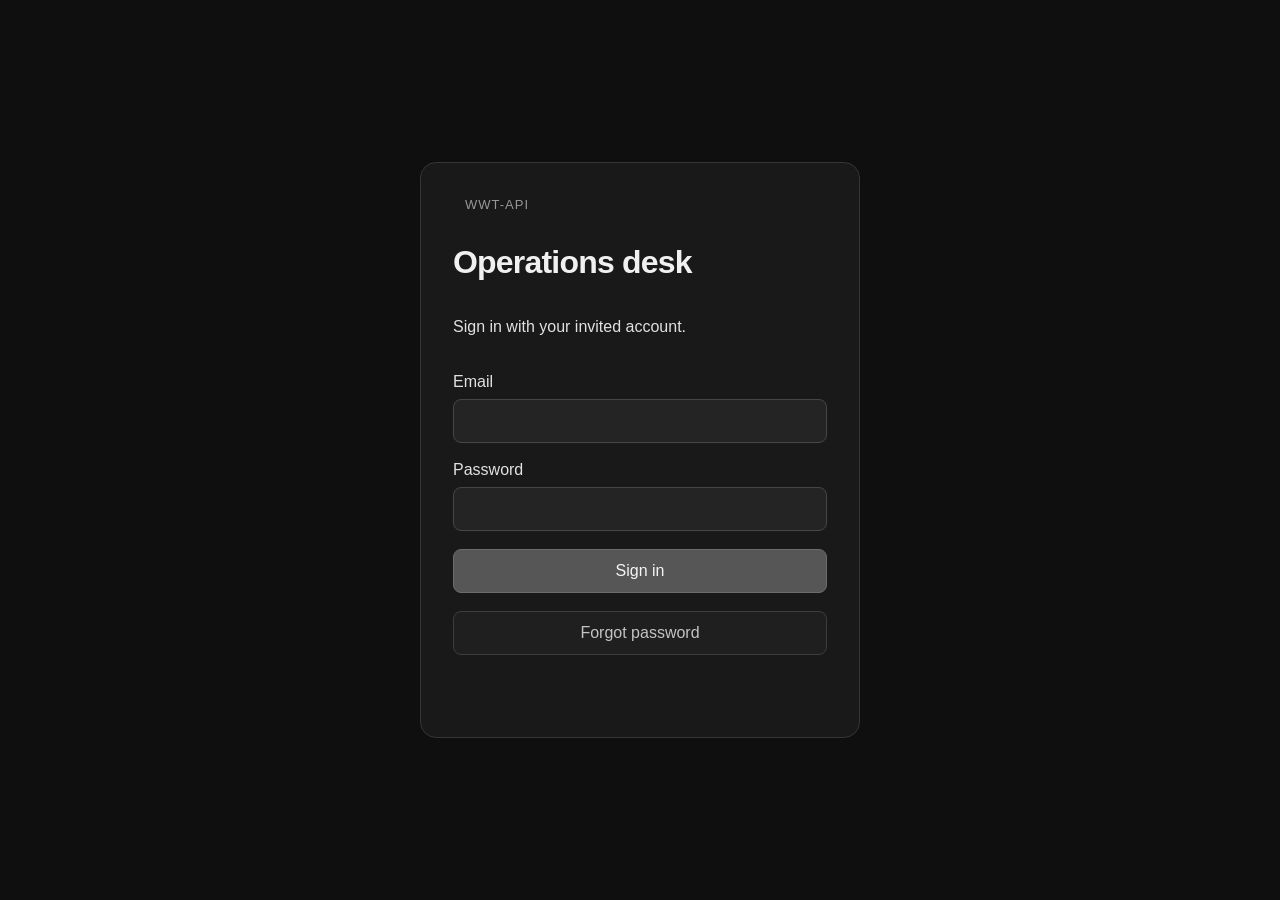
==== index.html @ 9b1de180 "Publish dashboard assets" ====
<!doctype html>
<html lang="en">
<head>
  <meta name="referrer" content="no-referrer">
  <meta http-equiv="Content-Security-Policy" content="default-src 'self'; script-src 'self'; style-src 'self'; connect-src https://lnjakwvacwsaixdguojm.supabase.co; img-src 'self' data:; object-src 'none'; base-uri 'none'; form-action 'self'">
  <meta charset="utf-8"><meta name="viewport" content="width=device-width,initial-scale=1"><meta name="color-scheme" content="dark">
  <title>Operations desk</title><link rel="stylesheet" href="./style.css"><link rel="stylesheet" href="./dark.css"><link rel="stylesheet" href="./cloud.css"><script src="./cloud.js" type="module"></script>
</head>
<body>
  <aside class="sidebar">
    <a class="brand" href="./"><span class="brand-mark" aria-hidden="true"><svg viewBox="0 0 24 24"><rect x="3" y="3" width="7" height="7" rx="1.5"/><rect x="14" y="3" width="7" height="7" rx="1.5"/><rect x="3" y="14" width="7" height="7" rx="1.5"/><path d="M14 14h7v7h-7z"/></svg></span><span>Operations desk<small>Production operations</small></span></a>
    <p class="eyebrow">Overview</p>
    <nav aria-label="Main navigation">
      <button class="nav active" data-view="open" data-section="flags"><svg viewBox="0 0 24 24" aria-hidden="true"><path d="M5 21V4m0 0c5-4 9 4 14 0v10c-5 4-9-4-14 0"/></svg><span class="nav-label">Flags</span><span id="nav-count" class="nav-count">—</span></button>
      <button class="nav" data-view="salesforce" data-section="salesforce"><svg viewBox="0 0 24 24" aria-hidden="true"><path d="M6 18a4 4 0 0 1-1-7.9A6 6 0 0 1 16.5 8 5 5 0 0 1 18 18Z"/></svg><span class="nav-label">Salesforce</span><span id="sf-nav-count" class="nav-count">—</span></button>
    </nav>
    <div class="sidebar-foot"><p class="eyebrow">Current scope</p><span id="sidebar-scope">WPC · L4 · Rack &amp; Stack</span><span class="readonly-dot">Read only</span></div>
  </aside>
  <main>
    <header class="compact-header"><div><p class="eyebrow">Operations overview</p><h1 id="workspace-label">Flags</h1></div><div class="header-actions"><button id="export" class="secondary"><svg viewBox="0 0 24 24" aria-hidden="true"><path d="M12 3v12m-4-4 4 4 4-4M5 16v5h14v-5"/></svg>Export</button><button id="refresh" class="primary">Refresh flags</button></div></header>
    <div class="freshness"><span id="freshness">No report loaded</span><span id="coverage"></span></div>
    <div id="message" role="status" hidden></div>
    <div id="flags-content">
      <section class="metrics" aria-label="Flag summary">
        <button class="metric" data-view="open"><span class="metric-label">Open flags</span><svg viewBox="0 0 24 24" aria-hidden="true"><path d="M5 21V4m0 0c5-4 9 4 14 0v10c-5 4-9-4-14 0"/></svg><strong id="metric-open">—</strong><span class="metric-hint">Current exceptions <span aria-hidden="true">↗</span></span></button>
        <button class="metric" data-view="orders"><span class="metric-label">WOs at risk</span><svg viewBox="0 0 24 24" aria-hidden="true"><path d="m12 3 10 18H2Zm0 6v5m0 3v.1"/></svg><strong id="metric-risk">—</strong><span class="metric-hint">Delivery attention <span aria-hidden="true">↗</span></span></button>
        <button class="metric" data-view="stale"><span class="metric-label">Need an update</span><svg viewBox="0 0 24 24" aria-hidden="true"><circle cx="12" cy="12" r="9"/><path d="M12 7v5l3 2"/></svg><strong id="metric-stale">—</strong><span class="metric-hint">Follow-up needed <span aria-hidden="true">↗</span></span></button>
        <button class="metric" data-view="ready"><span class="metric-label">Closure review</span><svg viewBox="0 0 24 24" aria-hidden="true"><rect x="5" y="4" width="14" height="17" rx="2"/><path d="M9 4V2h6v2M8 12l3 3 5-6"/></svg><strong id="metric-ready">—</strong><span class="metric-hint">Review the evidence <span aria-hidden="true">↗</span></span></button>
      </section>
      <section class="report-panel">
        <div class="panel-heading"><div><p id="view-kicker" class="sr-only"></p><h2 id="view-title">Open flags</h2></div><span id="result-count" class="count-label"></span></div>
        <nav class="view-tabs" aria-label="Flag views">
          <button class="view-tab active" data-view="open">Open</button><button class="view-tab" data-view="changed">Recent changes</button><button class="view-tab" data-view="recent">Recently updated</button><button class="view-tab" data-view="stale">Needs an update</button><button class="view-tab" data-view="ready">Closure review</button><button class="view-tab" data-view="orders">Work order risk</button><button class="view-tab" data-view="all">History</button>
        </nav>
        <div class="filters">
          <label class="search"><svg viewBox="0 0 24 24" aria-hidden="true"><circle cx="10.5" cy="10.5" r="6.5"/><path d="m16 16 5 5"/></svg><span class="sr-only">Search report</span><input id="search" type="search" placeholder="Search flags, WOs, or CCCs"></label>
          <div class="filter-options"><label><span class="sr-only">Owner</span><select id="owner"><option value="">All owners</option></select></label><label><span class="sr-only">Sort</span><select id="sort"><option value="risk">Highest risk</option><option value="updated">Recently updated</option><option value="stale">Oldest update</option><option value="oldest">Oldest flag</option><option value="newest">Newest flag</option><option value="score">Closure confidence</option></select></label></div>
        </div>
        <p id="view-note" class="view-note"></p><div id="table-wrap"><div class="empty">Refresh flags to get started.</div></div>
      </section>
      <details class="method"><summary>About the estimates</summary><p id="score-method"></p><p>Risk and closure estimates are separate from Salesforce status. Verify the evidence before requesting closure.</p></details>
      <details class="method" id="warnings"><summary id="warning-title">Coverage notes</summary><div id="warning-content"></div></details>
    </div>
    <section id="salesforce-content" class="report-panel" hidden>
      <div class="panel-heading"><div><p class="panel-kicker">Production queue</p><h2>NAIC1 L4 Production</h2><p class="panel-subtitle">All cases in the Salesforce queue</p></div><span id="sf-result-count" class="count-label"></span></div>
      <div class="filters queue-filters">
        <label class="search"><svg viewBox="0 0 24 24" aria-hidden="true"><circle cx="10.5" cy="10.5" r="6.5"/><path d="m16 16 5 5"/></svg><span class="sr-only">Search Salesforce queue</span><input id="sf-search" type="search" placeholder="Search CCC, subject, or owner"></label>
        <div class="filter-options"><label><span class="sr-only">Case status</span><select id="sf-status"><option value="">All statuses</option></select></label><label><span class="sr-only">Sort cases</span><select id="sf-sort"><option value="updated">Recently updated</option><option value="newest">Newest cases</option><option value="oldest">Oldest cases</option><option value="number">CCC number</option></select></label></div>
      </div>
      <div id="sf-table-wrap"><div class="empty">Refresh queue to load Salesforce cases.</div></div>
      <div class="pagination" id="sf-pagination" hidden><span id="sf-page-label" class="muted"></span><div><button id="sf-prev" class="secondary">Previous</button><button id="sf-next" class="secondary">Next</button></div></div>
    </section>
    <footer><span>Operations desk</span><span>Times shown in Central Time.</span></footer>
  </main>
  <dialog id="detail"><div class="detail-top"><div><p class="eyebrow" id="detail-kicker"></p><h2 id="detail-title"></h2></div><button id="close-detail" class="icon-button" aria-label="Close details">×</button></div><div id="detail-body"></div></dialog>
</body>
</html>
---- style.css ----
:root{color-scheme:dark;font-size:16px;font-family:"Segoe UI",Arial,sans-serif;font-synthesis:none;color:#e1e1e1;background:#0f0f0f;--accent:#d0d0d0;--muted:#979797;--line:#2f2f2f;--panel:#191919;--raised:#232323}
*{box-sizing:border-box}body{margin:0}button,input,select{font:inherit}button,a{touch-action:manipulation}button{cursor:pointer}button:disabled{cursor:default;opacity:.4}[hidden]{display:none!important}
svg{width:18px;height:18px;fill:none;stroke:currentColor;stroke-width:1.7;stroke-linecap:round;stroke-linejoin:round;flex-shrink:0}
button:focus-visible,a:focus-visible,input:focus-visible,select:focus-visible,summary:focus-visible{outline:2px solid #bebebe;outline-offset:3px}
.sidebar{position:fixed;inset:0 auto 0 0;width:260px;padding:30px 18px 22px;display:flex;flex-direction:column;border-right:1px solid #292929;background:#141414}
.brand{display:flex;align-items:center;gap:11px;color:#e8e8e8;text-decoration:none;font-size:18px;font-weight:600;letter-spacing:-.3px;margin:0 7px 48px}.brand-mark{display:grid;place-items:center;width:35px;height:35px;border:1px solid #404040;background:#282828;border-radius:10px;color:#d9d9d9}.brand-mark svg{width:21px;height:21px}.brand small{display:block;color:#939393;font-size:13px;font-weight:400;letter-spacing:.2px;margin-top:4px}
.eyebrow{font-size:13px;font-weight:500;letter-spacing:1px;text-transform:uppercase;color:var(--muted);margin:0 12px 12px}.sidebar nav{display:grid;gap:7px}
.nav{display:flex;align-items:center;gap:11px;background:transparent;border:1px solid transparent;border-radius:9px;padding:12px 13px;text-align:left;font-size:16px;font-weight:500;color:#acacac}.nav:hover{background:#212121;color:#e6e6e6}.nav.active{background:#2d2d2d;border-color:#3b3b3b;color:#f1f1f1}.nav svg{color:#949494}.nav.active svg{color:#d6d6d6}.nav-label{flex:1}.nav-count{font-size:13px;font-weight:400;border:1px solid #464646;border-radius:5px;padding:2px 5px;min-width:26px;text-align:center;font-variant-numeric:tabular-nums;color:#c2c2c2}
.sidebar-foot{margin-top:auto;border-top:1px solid var(--line);padding:20px 10px 0;font-size:14px;line-height:1.8;color:#b7b7b7;display:grid;gap:6px}.sidebar-foot .eyebrow{margin:0 0 3px;font-size:12px}.readonly-dot{color:#939393;font-size:13px}.readonly-dot:before{content:'';display:inline-block;width:5px;height:5px;border-radius:50%;background:#a2a2a2;margin-right:7px}
main{margin-left:260px;padding:34px 36px 20px;max-width:2000px}.compact-header{display:flex;justify-content:space-between;align-items:center;gap:20px}.compact-header .eyebrow{margin:0 0 9px;font-size:12px}h1{font-size:32px;font-weight:600;letter-spacing:-.8px;margin:0;color:#f0f0f0}h2{font-size:23px;font-weight:550;letter-spacing:-.4px;margin:0}h3{font-weight:550}.header-actions{display:flex;gap:10px;align-items:center}
.primary,.secondary{display:inline-flex;align-items:center;justify-content:center;gap:8px;min-height:44px;padding:9px 15px;font-size:16px;font-weight:500;border-radius:8px;white-space:nowrap}.primary{background:#565656;border:1px solid #6c6c6c;color:#f5f5f5}.primary:hover{background:#6a6a6a}.secondary{border:1px solid #3d3d3d;background:#1f1f1f;color:#c3c3c3}.secondary:hover{background:#2e2e2e;color:#f2f2f2}.header-actions svg{width:15px;height:15px}
.freshness{display:flex;flex-wrap:wrap;justify-content:space-between;gap:7px 20px;color:var(--muted);font-size:13px;margin:14px 0 27px}.metrics{display:grid;grid-template-columns:repeat(4,minmax(0,1fr));gap:17px;margin-bottom:27px}.metric{position:relative;display:grid;grid-template-columns:1fr 30px;gap:7px;align-items:center;background:#1d1d1d;border:1px solid #353535;border-radius:12px;padding:17px 20px;text-align:left;color:#b8b8b8}.metric:hover{background:#262626;border-color:#5c5c5c}.metric-label{font-size:16px;font-weight:500}.metric>svg{justify-self:end;color:#a5a5a5;width:18px;height:18px}.metric strong{grid-column:1/-1;font-size:36px;font-weight:550;letter-spacing:-1px;line-height:1.2;color:#f1f1f1;font-variant-numeric:tabular-nums}.metric-hint{grid-column:1/-1;display:flex;align-items:center;justify-content:space-between;font-size:13px;color:#8d8d8d;margin-top:3px}.metric-hint span{font-size:18px;color:#959595}
.report-panel{background:var(--panel);border:1px solid var(--line);border-radius:13px;overflow:hidden}.panel-heading{display:flex;align-items:center;justify-content:space-between;gap:18px;padding:22px 23px 18px}.count-label{font-size:13px;color:#adadad;border:1px solid #3a3a3a;background:#242424;border-radius:6px;padding:5px 8px;white-space:nowrap}.count-label:empty{display:none}.panel-kicker{margin:0 0 9px;font-size:13px;letter-spacing:.5px;color:#959595}.panel-subtitle{color:var(--muted);font-size:14px;margin:8px 0 0}.muted{font-size:14px;color:var(--muted)}
.view-tabs{display:flex;gap:24px;overflow-x:auto;overflow-y:hidden;border-bottom:1px solid var(--line);margin:0 23px}.view-tab{flex-shrink:0;background:none;border:0;border-bottom:2px solid transparent;border-radius:0;padding:5px 0 14px;margin-bottom:0;color:#929292;font-size:16px;white-space:nowrap}.view-tab:hover{color:#e5e5e5}.view-tab.active{color:#f0f0f0;border-bottom-color:#c0c0c0;font-weight:500}
.filters{display:flex;align-items:center;justify-content:space-between;gap:20px;padding:18px 23px}.filters label{display:block}.filters .search{position:relative;flex:1;max-width:600px}.search>svg{position:absolute;left:12px;top:50%;transform:translateY(-50%);width:16px;height:16px;color:#929292;pointer-events:none}.filter-options{display:flex;gap:9px}.filters input,.filters select{min-height:44px;width:100%;border:1px solid #393939;background:#242424;border-radius:7px;padding:9px 12px;font-size:16px;color:#cbcbcb}.filters input{padding-left:36px}.filters input::placeholder{color:#8f8f8f;opacity:1}.filters select{width:auto;max-width:260px}.queue-filters{border-top:1px solid var(--line)}.view-note{font-size:14px;line-height:1.5;color:var(--muted);margin:0 23px 16px}.view-note:empty{display:none}
#table-wrap,#sf-table-wrap{overflow:auto;border-top:1px solid var(--line);max-height:clamp(280px,calc(100vh - 535px),650px)}#sf-table-wrap{max-height:clamp(280px,calc(100vh - 360px),750px)}table{border-collapse:collapse;width:100%;font-size:16px}th{position:sticky;top:0;z-index:1;background:#242424;text-align:left;font-size:13px;font-weight:500;letter-spacing:.1px;color:#a8a8a8;padding:14px 16px;white-space:nowrap}td{border-top:1px solid #2e2e2e;padding:14px 16px;vertical-align:middle;line-height:1.6}td:first-child,th:first-child{padding-left:23px}td:last-child,th:last-child{padding-right:23px}tbody tr:hover{background:#222222}td small{display:block;font-size:13px;line-height:1.5;color:var(--muted);margin-top:3px}
.flag-link,.mes-link{color:var(--accent);font-weight:550;background:none;border:0;padding:0;font-size:16px;text-align:left;text-decoration:none}.flag-link:hover,.mes-link:hover{text-decoration:underline;color:#f1f1f1}.flag-link{white-space:nowrap}.issue{min-width:230px;max-width:480px}.issue strong{font-size:16px;font-weight:500;color:#e0e0e0}.snippet{display:-webkit-box;-webkit-line-clamp:1;-webkit-box-orient:vertical;overflow:hidden;color:#a4a4a4;font-size:14px;margin-top:3px;white-space:pre-wrap;overflow-wrap:anywhere}.issue .snippet+.snippet{font-size:14px;color:#a0a0a0}.flags-table td:nth-child(5)>small,.flags-table td:nth-child(6)>small{display:none}.flags-table td:first-child>small:last-child{display:none}.case-subject{max-width:580px;min-width:230px}.case-subject>strong{font-weight:500}.case-date{white-space:nowrap;font-size:14px;color:#b3b3b3}.cases-table td{padding-top:17px;padding-bottom:17px}
.pill{display:inline-block;background:#303030;color:#c6c6c6;border:1px solid #3e3e3e;border-radius:5px;padding:3px 8px;font-size:13px;font-weight:400;white-space:nowrap}.risk-3{color:#dda69f;background:#37292c;border-color:#4b3439}.risk-2{color:#d5b988;background:#332f26;border-color:#494132}.risk-1{color:#bdbdbd;background:#2d2d2d;border-color:#404040}.risk-0{color:#b6b6b6;background:#2d2d2d;border-color:#404040}.badge-line{display:flex;gap:6px;flex-wrap:wrap}.score{font-size:20px;font-weight:500;color:#cecece;white-space:nowrap}.score em{font-size:13px;color:var(--muted);font-weight:400;font-style:normal}.meter{display:flex;gap:2px;margin-top:5px}.meter i{width:5px;height:3px;background:#3b3b3b}.meter i.on{background:#acacac}.meter.low i.on{background:#8a8a8a}.age{white-space:nowrap;font-size:14px}.ccc-label{color:#b2b2b2;font-size:13px!important;margin:0 0 3px!important}.changed{color:var(--accent)}
.empty{padding:70px 20px;text-align:center;font-size:16px;color:var(--muted);line-height:1.8}.empty small{font-size:14px}.pagination{display:flex;justify-content:space-between;align-items:center;gap:15px;border-top:1px solid var(--line);padding:15px 23px}.pagination>div{display:flex;gap:8px}.pagination .secondary{min-height:40px;padding:6px 11px;font-size:14px}.method{color:var(--muted);font-size:14px;margin:16px 2px 0;line-height:1.7}.method summary{cursor:pointer;font-size:13px}.method p{max-width:1000px}.warning-list{padding-left:18px}footer{display:flex;justify-content:space-between;gap:15px;margin-top:26px;font-size:13px;color:#969696}#message{margin:0 0 20px;border:1px solid #444444;background:#212121;border-radius:8px;padding:10px 14px;font-size:16px;line-height:1.6;color:#c5c5c5}#message.error{border-color:#59413b;color:#d9afa4}
dialog{position:fixed;inset:16px 16px 16px auto;width:min(780px,94vw);max-width:94vw;height:calc(100vh - 32px);max-height:calc(100vh - 32px);margin:0;padding:0;border:1px solid #414141;border-radius:13px;background:#1c1c1c;color:#e1e1e1;box-shadow:-12px 0 70px #0006}dialog::backdrop{background:#05080caa}.detail-top{position:sticky;top:0;z-index:5;display:flex;align-items:center;justify-content:space-between;gap:20px;padding:25px 29px;border-bottom:1px solid var(--line);background:#202020}.detail-top .eyebrow{margin:0 0 9px;font-size:13px}.detail-top h2{font-size:24px;line-height:1.4}.icon-button{display:grid;place-items:center;background:#2e2e2e;border:1px solid #414141;color:#c2c2c2;font-size:26px;width:38px;height:38px;border-radius:8px;flex-shrink:0}.icon-button:hover{background:#404040}#detail-body{padding:23px 29px 35px;font-size:16px;line-height:1.7}.detail-grid{display:grid;grid-template-columns:repeat(3,1fr);gap:1px;border:1px solid #373737;background:#373737;border-radius:8px;overflow:hidden;margin:23px 0}.detail-grid>div{background:#252525;padding:13px}.detail-grid span{display:block;font-size:13px;color:#a0a0a0;margin-bottom:5px}.detail-grid strong{font-weight:500;font-size:16px;overflow-wrap:anywhere}.detail-block{border-top:1px solid var(--line);padding-top:22px;margin-top:25px}.detail-block:first-child{border-top:0;padding-top:0;margin-top:0}.detail-block h3{font-size:18px;margin:0 0 12px}.detail-block h4{font-size:16px;margin:22px 0 10px;font-weight:500}.detail-block p,.detail-block li{font-size:16px;line-height:1.8}.preserve{white-space:pre-wrap;overflow-wrap:anywhere}.action-box{border:1px solid #454545;background:#282828;border-radius:9px;padding:16px;margin:25px 0}.action-box h3{font-size:16px;color:#cfcfcf;margin:0 0 8px}.action-box p{font-size:16px;line-height:1.75;margin:0}.comment{border:1px solid #353535;background:#212121;border-radius:8px;padding:15px;margin:12px 0}.comment p{margin:0;font-size:16px;line-height:1.75}.comment .meta{font-size:13px;color:#9c9c9c;margin:0 0 9px}.salesforce-block .detail-grid{margin:20px 0}.sf-error{color:#dbad9b}.score-explanation{padding-left:18px;font-size:16px}.sr-only{position:absolute;width:1px;height:1px;overflow:hidden;clip:rect(0,0,0,0)}
@media(min-width:1600px){main{padding:36px 44px}.issue{max-width:650px}.metric{padding:18px 22px}}
@media(max-width:1100px){.sidebar{width:228px;padding:27px 13px}.brand{font-size:16px;gap:8px}.brand small{font-size:12px}main{margin-left:228px;padding:27px 23px}.metrics{gap:10px}.metric{padding:15px}.metric-label{font-size:14px}.view-tabs{gap:19px}.case-subject{min-width:190px}.filter-options{gap:6px}.filters{gap:10px}.filters select{max-width:180px}}
@media(max-width:800px){.sidebar{position:static;width:100%;height:auto;padding:17px 20px;border-right:0;border-bottom:1px solid var(--line)}.brand{margin:0 0 17px}.sidebar nav{display:flex;gap:10px}.nav{padding:9px 13px;min-width:145px}.sidebar>.eyebrow,.sidebar-foot{display:none}main{margin:0;padding:23px 18px}.compact-header .eyebrow{display:none}h1{font-size:28px}.freshness{margin:12px 0 20px}.metrics{grid-template-columns:repeat(2,minmax(0,1fr));gap:10px}.metric{padding:14px 17px}.metric strong{font-size:32px}.metric-hint{display:none}.panel-heading{padding:18px;align-items:flex-start}h2{font-size:22px}.view-tabs{margin:0 18px}.filters{flex-wrap:wrap;padding:16px 18px}.filters .search{flex-basis:100%;max-width:none}.filter-options{width:100%;gap:8px}.filter-options label{flex:1;min-width:0}.filters select{width:100%;max-width:100%}#table-wrap,#sf-table-wrap{max-height:65vh}.detail-grid{grid-template-columns:repeat(2,1fr)}.detail-top,#detail-body{padding:20px}.count-label{font-size:12px}.pagination{padding:14px 18px}dialog{inset:8px 8px 8px auto;height:calc(100vh - 16px);max-height:calc(100vh - 16px)}.flags-table thead{display:none}.flags-table,.flags-table tbody{display:block}.flags-table tr{display:grid;grid-template-columns:1fr 1fr;border-top:1px solid var(--line);padding:8px 13px}.flags-table td{border:0;padding:7px;min-width:0;max-width:none}.flags-table td:first-child{grid-column:1;grid-row:1}.flags-table td:nth-child(2){grid-column:1/-1;grid-row:2}.flags-table td:nth-child(5){grid-column:1/-1}.flags-table td:nth-child(6){grid-column:2;grid-row:1;text-align:right}.flags-table td:nth-child(6) .meter{justify-content:flex-end}.flags-table .snippet{-webkit-line-clamp:2}}
@media print{.sidebar,.header-actions,.filters,.view-tabs,.method,footer,.pagination{display:none}main{margin:0;padding:0}:root{color-scheme:light;color:#282828;background:white;--muted:#5f5f5f;--line:#d4d4d4}.report-panel,.metric{background:white;border-color:#d4d4d4}#table-wrap,#sf-table-wrap{max-height:none;overflow:visible}th{position:static;background:white;color:#282828}td,td small,.flag-link,.mes-link,.score,.metric strong,.metric span,h1,h2{color:#282828}dialog[open]{position:static;background:white;color:#282828;width:100%;max-width:none;height:auto;max-height:none;box-shadow:none}.detail-top,.detail-grid>div,.comment,.action-box{position:static;background:white;color:#282828}.icon-button{display:none}body:has(dialog[open]) main{display:none}}

.issue-heading{display:flex;align-items:baseline;justify-content:space-between;gap:12px}.issue-heading>strong{min-width:0;overflow:hidden;white-space:nowrap;text-overflow:ellipsis}.issue-heading>.ccc-label{flex-shrink:0;margin:0!important}.flags-table td{padding-top:12px;padding-bottom:12px}@media(max-width:800px){.issue-heading{flex-wrap:wrap;gap:3px}.issue-heading>strong{white-space:normal}.issue-heading>.ccc-label{margin-bottom:2px!important}.flags-table td{padding-top:7px;padding-bottom:7px}}

@media(max-width:800px){.compact-header{flex-wrap:wrap;gap:15px}.header-actions{flex-wrap:wrap}.panel-heading{flex-wrap:wrap;gap:10px}.nav{min-width:0;flex:1}.metric-label{font-size:15px}.metric{grid-template-columns:1fr 22px}.view-tabs{gap:22px}.filter-options{flex-wrap:wrap}.filter-options label{flex-basis:145px}.issue-heading>.ccc-label{white-space:normal}.detail-top h2{font-size:23px}}
---- dark.css ----
/* Theme is consolidated in style.css. */
---- cloud.css ----
.signed-out>.sidebar,.signed-out>main{display:none}.auth-shell{min-height:100vh;display:grid;place-items:center;padding:24px}.auth-card{width:min(440px,100%);background:#191919;border:1px solid #353535;border-radius:16px;padding:32px;display:grid;gap:18px}.auth-card h1{margin:0}.auth-card label{display:grid;gap:8px}.auth-card input{width:100%;min-height:44px;background:#242424;color:#eee;border:1px solid #454545;border-radius:8px;padding:10px}.auth-card p{line-height:1.5}.cloud-tools{display:flex;gap:10px;align-items:center;flex-wrap:wrap;margin:18px 0}.cloud-tools small{color:#b7b7b7;margin-right:auto}.cloud-history{margin-top:28px;padding:20px;background:#191919;border:1px solid #353535;border-radius:12px}.cloud-history summary{cursor:pointer;font-weight:600}.cloud-history table{width:100%;margin-top:14px}.cloud-history td,.cloud-history th{padding:12px;text-align:left;border-bottom:1px solid #333}.cloud-history .error{color:#f0b8b8}.cloud-tools select{max-width:280px}.cloud-device-list{display:grid;gap:10px;margin:16px 0}.cloud-device-row{display:flex;gap:16px;align-items:center;justify-content:space-between}.connect-panel{padding:28px;border:1px solid #454545;border-radius:12px;margin:20px 0;background:#191919}.connect-panel input{margin:12px;max-width:340px}
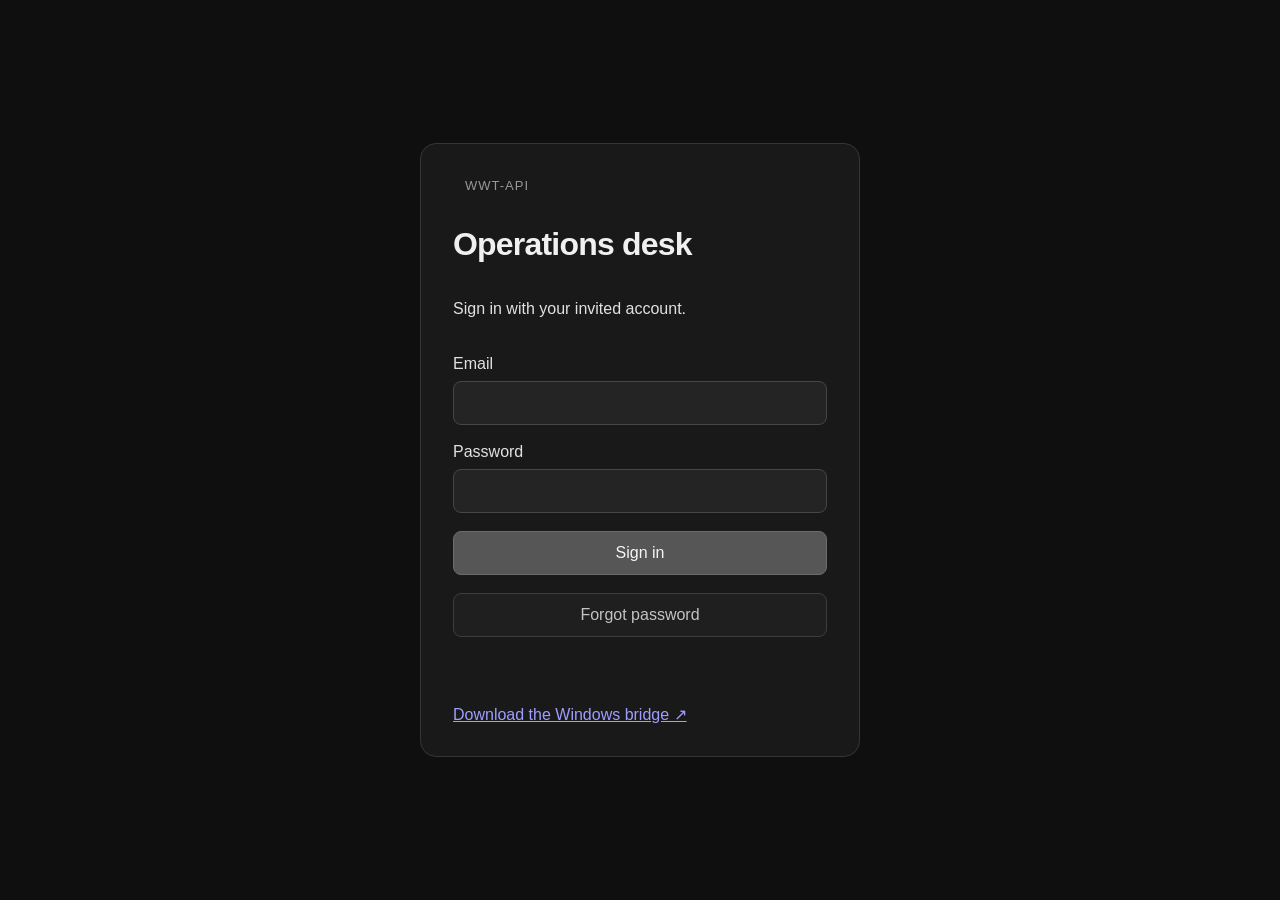
==== commit 0e0c3d9b: "Publish dashboard assets" ====
--- a/index.html
+++ b/index.html
@@ -4,7 +4,7 @@
   <meta name="referrer" content="no-referrer">
   <meta http-equiv="Content-Security-Policy" content="default-src 'self'; script-src 'self'; style-src 'self'; connect-src https://lnjakwvacwsaixdguojm.supabase.co; img-src 'self' data:; object-src 'none'; base-uri 'none'; form-action 'self'">
   <meta charset="utf-8"><meta name="viewport" content="width=device-width,initial-scale=1"><meta name="color-scheme" content="dark">
-  <title>Operations desk</title><link rel="stylesheet" href="./style.css"><link rel="stylesheet" href="./dark.css"><link rel="stylesheet" href="./cloud.css"><script src="./cloud.js" type="module"></script>
+  <title>Operations desk</title><link rel="stylesheet" href="./style.css?v=8ee2b8859084"><link rel="stylesheet" href="./dark.css?v=f3dc41549a09"><link rel="stylesheet" href="./cloud.css?v=37c2e67ea261"><script src="./cloud.js?v=d5ea19cbafe9" type="module"></script>
 </head>
 <body>
   <aside class="sidebar">
@@ -13,8 +13,9 @@
     <nav aria-label="Main navigation">
       <button class="nav active" data-view="open" data-section="flags"><svg viewBox="0 0 24 24" aria-hidden="true"><path d="M5 21V4m0 0c5-4 9 4 14 0v10c-5 4-9-4-14 0"/></svg><span class="nav-label">Flags</span><span id="nav-count" class="nav-count">—</span></button>
       <button class="nav" data-view="salesforce" data-section="salesforce"><svg viewBox="0 0 24 24" aria-hidden="true"><path d="M6 18a4 4 0 0 1-1-7.9A6 6 0 0 1 16.5 8 5 5 0 0 1 18 18Z"/></svg><span class="nav-label">Salesforce</span><span id="sf-nav-count" class="nav-count">—</span></button>
+      <button class="nav" data-view="servicenow" data-section="servicenow"><svg viewBox="0 0 24 24" aria-hidden="true"><path d="M6 18a4 4 0 0 1-1-7.9A6 6 0 0 1 16.5 8 5 5 0 0 1 18 18Z"/></svg><span class="nav-label">ServiceNow</span><span id="sn-nav-count" class="nav-count">—</span></button>
     </nav>
-    <div class="sidebar-foot"><p class="eyebrow">Current scope</p><span id="sidebar-scope">WPC · L4 · Rack &amp; Stack</span><span class="readonly-dot">Read only</span></div>
+    <div class="sidebar-foot"><p class="eyebrow">Current scope</p><span id="sidebar-scope">WPC · L4 · Rack &amp; Stack</span><span class="readonly-dot">Read only</span><a class="mes-link" href="https://spoopylocal.github.io/wwt-api-pages/bridge/" target="_blank" rel="noopener noreferrer">Download bridge ↗</a></div>
   </aside>
   <main>
     <header class="compact-header"><div><p class="eyebrow">Operations overview</p><h1 id="workspace-label">Flags</h1></div><div class="header-actions"><button id="export" class="secondary"><svg viewBox="0 0 24 24" aria-hidden="true"><path d="M12 3v12m-4-4 4 4 4-4M5 16v5h14v-5"/></svg>Export</button><button id="refresh" class="primary">Refresh flags</button></div></header>
@@ -33,7 +34,7 @@
           <button class="view-tab active" data-view="open">Open</button><button class="view-tab" data-view="changed">Recent changes</button><button class="view-tab" data-view="recent">Recently updated</button><button class="view-tab" data-view="stale">Needs an update</button><button class="view-tab" data-view="ready">Closure review</button><button class="view-tab" data-view="orders">Work order risk</button><button class="view-tab" data-view="all">History</button>
         </nav>
         <div class="filters">
-          <label class="search"><svg viewBox="0 0 24 24" aria-hidden="true"><circle cx="10.5" cy="10.5" r="6.5"/><path d="m16 16 5 5"/></svg><span class="sr-only">Search report</span><input id="search" type="search" placeholder="Search flags, WOs, or CCCs"></label>
+          <label class="search"><svg viewBox="0 0 24 24" aria-hidden="true"><circle cx="10.5" cy="10.5" r="6.5"/><path d="m16 16 5 5"/></svg><span class="sr-only">Search report</span><input id="search" type="search" placeholder="Search flags, WOs, CCCs, or GICREQs"></label>
           <div class="filter-options"><label><span class="sr-only">Owner</span><select id="owner"><option value="">All owners</option></select></label><label><span class="sr-only">Sort</span><select id="sort"><option value="risk">Highest risk</option><option value="updated">Recently updated</option><option value="stale">Oldest update</option><option value="oldest">Oldest flag</option><option value="newest">Newest flag</option><option value="score">Closure confidence</option></select></label></div>
         </div>
         <p id="view-note" class="view-note"></p><div id="table-wrap"><div class="empty">Refresh flags to get started.</div></div>
@@ -50,6 +51,15 @@
       <div id="sf-table-wrap"><div class="empty">Refresh queue to load Salesforce cases.</div></div>
       <div class="pagination" id="sf-pagination" hidden><span id="sf-page-label" class="muted"></span><div><button id="sf-prev" class="secondary">Previous</button><button id="sf-next" class="secondary">Next</button></div></div>
     </section>
+    <section id="servicenow-content" class="report-panel" hidden>
+      <div class="panel-heading"><div><p class="panel-kicker">Support queue</p><h2>NAIC1 Noncon</h2><p class="panel-subtitle">All tickets assigned to this group, including closed tickets</p></div><span id="sn-result-count" class="count-label"></span></div>
+      <div class="filters queue-filters">
+        <label class="search"><svg viewBox="0 0 24 24" aria-hidden="true"><circle cx="10.5" cy="10.5" r="6.5"/><path d="m16 16 5 5"/></svg><span class="sr-only">Search ServiceNow queue</span><input id="sn-search" type="search" placeholder="Search GICREQ, subject, or owner"></label>
+        <div class="filter-options"><label><span class="sr-only">Ticket status</span><select id="sn-status"><option value="">All statuses</option></select></label><label><span class="sr-only">Sort tickets</span><select id="sn-sort"><option value="updated">Recently updated</option><option value="newest">Newest tickets</option><option value="oldest">Oldest tickets</option><option value="number">GICREQ number</option></select></label></div>
+      </div>
+      <div id="sn-table-wrap"><div class="empty">Refresh queue to load ServiceNow tickets.</div></div>
+      <div class="pagination" id="sn-pagination" hidden><span id="sn-page-label" class="muted"></span><div><button id="sn-prev" class="secondary">Previous</button><button id="sn-next" class="secondary">Next</button></div></div>
+    </section>
     <footer><span>Operations desk</span><span>Times shown in Central Time.</span></footer>
   </main>
   <dialog id="detail"><div class="detail-top"><div><p class="eyebrow" id="detail-kicker"></p><h2 id="detail-title"></h2></div><button id="close-detail" class="icon-button" aria-label="Close details">×</button></div><div id="detail-body"></div></dialog>
--- a/style.css
+++ b/style.css
@@ -26,3 +26,8 @@
 .issue-heading{display:flex;align-items:baseline;justify-content:space-between;gap:12px}.issue-heading>strong{min-width:0;overflow:hidden;white-space:nowrap;text-overflow:ellipsis}.issue-heading>.ccc-label{flex-shrink:0;margin:0!important}.flags-table td{padding-top:12px;padding-bottom:12px}@media(max-width:800px){.issue-heading{flex-wrap:wrap;gap:3px}.issue-heading>strong{white-space:normal}.issue-heading>.ccc-label{margin-bottom:2px!important}.flags-table td{padding-top:7px;padding-bottom:7px}}
 
 @media(max-width:800px){.compact-header{flex-wrap:wrap;gap:15px}.header-actions{flex-wrap:wrap}.panel-heading{flex-wrap:wrap;gap:10px}.nav{min-width:0;flex:1}.metric-label{font-size:15px}.metric{grid-template-columns:1fr 22px}.view-tabs{gap:22px}.filter-options{flex-wrap:wrap}.filter-options label{flex-basis:145px}.issue-heading>.ccc-label{white-space:normal}.detail-top h2{font-size:23px}}
+
+/* Linked records use compact labels and expandable details. */
+.ticket-label{color:#a9cbed!important}.linked-records{margin:24px 0}.linked-records>h3{margin:0 0 12px}.record-group{margin:12px 0;border:1px solid var(--line);border-radius:9px;background:var(--panel);overflow:hidden}.record-group>summary{padding:15px 18px;cursor:pointer;font-weight:550;line-height:1.5}.record-hint{font-size:14px;color:var(--muted);font-weight:400;margin-left:12px}.record-group[open]>summary{border-bottom:1px solid var(--line)}.record-group>.detail-block,.ticket-section{margin:0;padding:18px;border-top:0}.ticket-card+.ticket-card{border-top:1px solid var(--line);margin-top:24px;padding-top:24px}.ticket-heading{display:flex;flex-wrap:wrap;gap:10px;align-items:center}.ticket-heading>strong{color:#a9cbed}.ticket-card h3{margin:14px 0 6px}.ticket-card .detail-grid{margin:18px 0}.ticket-card .preserve{overflow-wrap:anywhere}.record-group>.action-box{margin:18px}.record-group>section{padding:18px}.ticket-section>p:first-child{margin-top:0}@media(max-width:680px){.record-hint{display:block;margin-left:20px}}
+
+#sn-table-wrap{overflow:auto;border-top:1px solid var(--line);max-height:clamp(280px,calc(100vh - 360px),750px)}.tickets-table{min-width:900px}.tickets-table .case-subject{min-width:240px}.tickets-table td{vertical-align:top}
